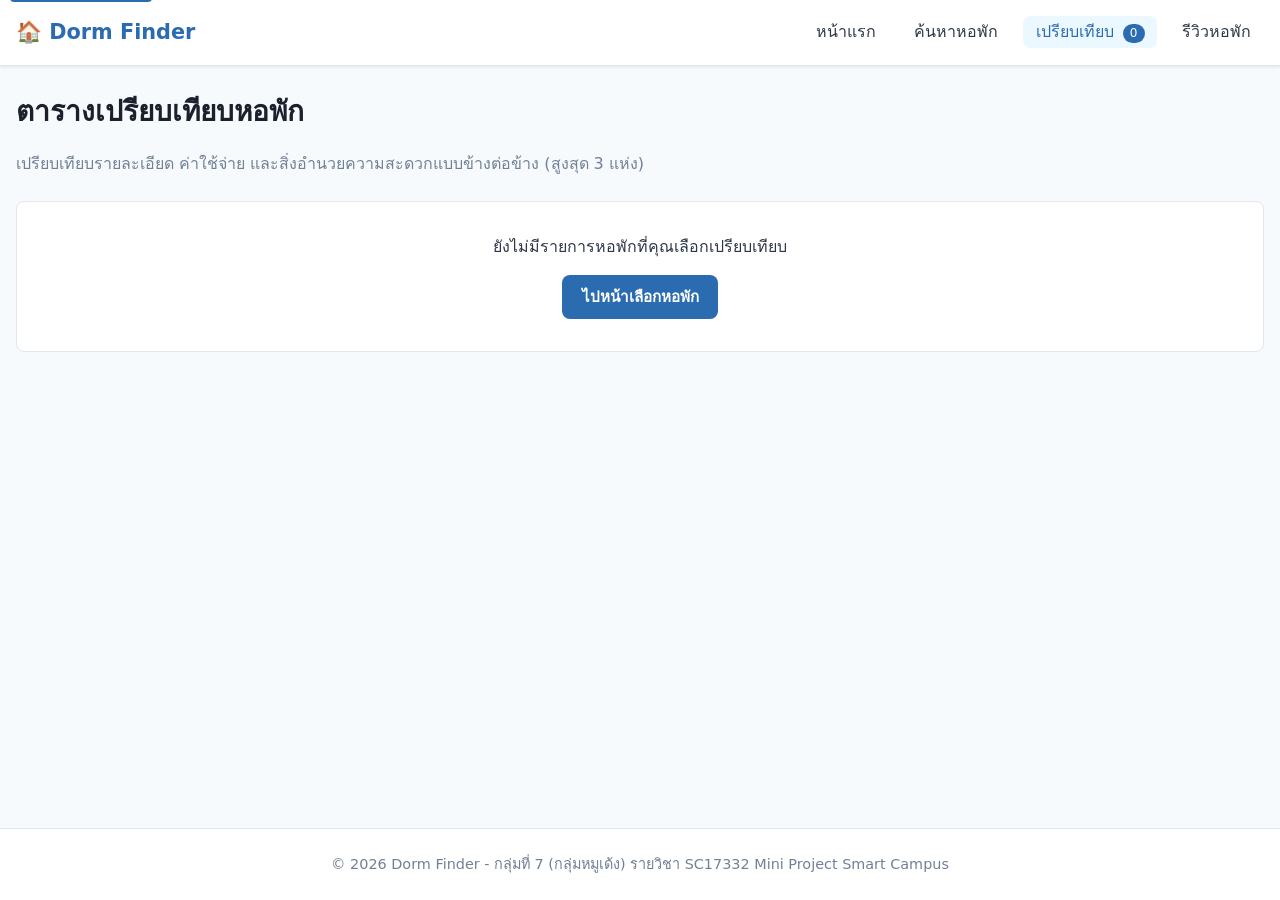
==== compare.html @ a45b29eb "Add files via upload" ====
<!DOCTYPE html>
<html lang="th">
<head>
  <meta charset="UTF-8">
  <meta name="viewport" content="width=device-width, initial-scale=1.0">
  <meta name="description" content="ตารางเปรียบเทียบหอพักสูงสุด 3 แห่ง พร้อมไฮไลต์ค่าที่ดีที่สุด">
  <title>เปรียบเทียบหอพัก - Dorm Finder</title>
  <link rel="stylesheet" href="css/style.css">
</head>
<body data-page="compare">
  <a href="#main-content" class="skip-link">ข้ามไปเนื้อหาหลัก</a>

  <header>
    <div class="nav-container">
      <a href="index.html" class="brand-title">
        <span>🏠 Dorm Finder</span>
      </a>
      <nav aria-label="เมนูหลัก">
        <ul class="nav-links">
          <li><a href="index.html">หน้าแรก</a></li>
          <li><a href="dorms.html">ค้นหาหอพัก</a></li>
          <li><a href="compare.html" class="active" aria-current="page">เปรียบเทียบ <span id="compare-badge" class="badge">0</span></a></li>
          <li><a href="review.html">รีวิวหอพัก</a></li>
        </ul>
      </nav>
    </div>
  </header>

  <main id="main-content">
    <h1>ตารางเปรียบเทียบหอพัก</h1>
    <p style="color:var(--text-muted); margin-bottom:1.5rem;">เปรียบเทียบรายละเอียด ค่าใช้จ่าย และสิ่งอำนวยความสะดวกแบบข้างต่อข้าง (สูงสุด 3 แห่ง)</p>

    <div id="compare-table-container">
      <!-- Table Rendered via JS -->
    </div>
  </main>

  <footer>
    <p>&copy; 2026 Dorm Finder - กลุ่มที่ 7 (กลุ่มหมูเด้ง) รายวิชา SC17332 Mini Project Smart Campus</p>
  </footer>

  <script src="js/main.js"></script>
</body>
</html>
---- css/style.css ----
/* CSS Custom Properties & Design Tokens */
:root {
  --primary: #2b6cb0;
  --primary-hover: #2c5282;
  --accent: #d69e2e;
  --bg-color: #f7fafc;
  --card-bg: #ffffff;
  --text-main: #2d3748;
  --text-muted: #718096;
  --border-color: #e2e8f0;
  --badge-bg: #e2e8f0;
  --badge-text: #2d3748;
  --best-bg: #f0fff4;
  --best-border: #38a169;
  --best-text: #22543d;
  --focus-ring: #3182ce;
  --danger: #e53e3e;
  --shadow-sm: 0 1px 3px rgba(0,0,0,0.1);
  --shadow-md: 0 4px 6px -1px rgba(0,0,0,0.1);
  --radius: 8px;
  --transition: all 0.2s ease-in-out;
}

/* Reset & Base Styles */
* {
  box-sizing: border-box;
  margin: 0;
  padding: 0;
}

body {
  font-family: system-ui, -apple-system, BlinkMacSystemFont, "Segoe UI", Roboto, "Helvetica Neue", Arial, sans-serif;
  background-color: var(--bg-color);
  color: var(--text-main);
  line-height: 1.6;
  display: flex;
  flex-direction: column;
  min-height: 100vh;
}

/* Accessibility Focus States */
a:focus-visible, button:focus-visible, input:focus-visible, select:focus-visible, textarea:focus-visible {
  outline: 3px solid var(--focus-ring);
  outline-offset: 2px;
}

/* Skip Navigation Link */
.skip-link {
  position: absolute;
  top: -40px;
  left: 10px;
  background: var(--primary);
  color: white;
  padding: 8px;
  z-index: 1000;
  text-decoration: none;
  border-radius: 4px;
}
.skip-link:focus {
  top: 10px;
}

/* Header & Navigation */
header {
  background-color: #ffffff;
  border-bottom: 1px solid var(--border-color);
  position: sticky;
  top: 0;
  z-index: 100;
  box-shadow: var(--shadow-sm);
}

.nav-container {
  display: flex;
  flex-direction: column;
  padding: 1rem;
  max-width: 1280px;
  margin: 0 auto;
}

.brand-title {
  font-size: 1.3rem;
  font-weight: bold;
  color: var(--primary);
  text-decoration: none;
  display: flex;
  align-items: center;
  gap: 0.5rem;
}

nav {
  margin-top: 0.8rem;
}

.nav-links {
  display: flex;
  list-style: none;
  gap: 0.75rem;
  flex-wrap: wrap;
}

.nav-links a {
  text-decoration: none;
  color: var(--text-main);
  font-weight: 500;
  padding: 0.4rem 0.8rem;
  border-radius: var(--radius);
  transition: var(--transition);

}

.nav-links a:hover, .nav-links a.active {
  background-color: #ebf8ff;
  color: var(--primary);
}

.badge {
  background-color: var(--primary);
  color: white;
  font-size: 0.75rem;
  padding: 0.15rem 0.45rem;
  border-radius: 999px;
  margin-left: 0.25rem;
}

/* Main Container */
main {
  flex: 1;
  max-width: 1280px;
  width: 100%;
  margin: 0 auto;
  padding: 1.5rem 1rem;
}

/* Typography & Section Headings */
h1 {
  font-size: 1.75rem;
  margin-bottom: 1rem;
  color: #1a202c;
}

h2 {
  font-size: 1.35rem;
  margin-bottom: 0.75rem;
  color: #2d3748;
}

h3 {
  font-size: 1.1rem;
  margin-bottom: 0.5rem;
}

.hero {
  background: linear-gradient(135deg, #2b6cb0 0%, #2c5282 100%);
  color: white;
  padding: 2.5rem 1.5rem;
  border-radius: var(--radius);
  text-align: center;
  margin-bottom: 2rem;
}

.hero h1 {
  color: white;
  margin-bottom: 0.5rem;
}

.hero p {
  font-size: 1.1rem;
  opacity: 0.95;
  margin-bottom: 1.5rem;
}

.btn {
  display: inline-block;
  padding: 0.6rem 1.2rem;
  border-radius: var(--radius);
  font-weight: 600;
  text-decoration: none;
  cursor: pointer;
  border: none;
  transition: var(--transition);
  font-size: 0.95rem;
  text-align: center;
}

.btn-primary {
  background-color: var(--primary);
  color: white;
}

.btn-primary:hover {
  background-color: var(--primary-hover);
}

.btn-secondary {
  background-color: #edf2f7;
  color: var(--text-main);
  border: 1px solid var(--border-color);
}

.btn-secondary:hover {
  background-color: #e2e8f0;
}

.btn-outline {
  background: transparent;
  border: 1.5px solid var(--primary);
  color: var(--primary);
}

.btn-outline:hover {
  background: #ebf8ff;
}

.btn-sm {
  padding: 0.35rem 0.75rem;
  font-size: 0.85rem;
}

/* Layout Grids */
.filter-layout {
  display: grid;
  grid-template-columns: 1fr;
  gap: 1.5rem;
}

.card-grid {
  display: grid;
  grid-template-columns: 1fr;
  gap: 1.25rem;
}

/* Card Component */
.dorm-card {
  background-color: var(--card-bg);
  border: 1px solid var(--border-color);
  border-radius: var(--radius);
  overflow: hidden;
  box-shadow: var(--shadow-sm);
  display: flex;
  flex-direction: column;
  transition: var(--transition);
  position: relative;
}

.dorm-card:hover {
  box-shadow: var(--shadow-md);
  transform: translateY(-2px);
}

.dorm-img-wrapper {
  position: relative;
  width: 100%;
  height: 200px;
  background-color: #cbd5e0;
}

.dorm-img {
  width: 100%;
  height: 100%;
  object-fit: cover;
}

.badge-value-tag {
  position: absolute;
  top: 10px;
  left: 10px;
  background-color: #2f855a;
  color: white;
  padding: 0.25rem 0.6rem;
  font-size: 0.75rem;
  font-weight: bold;
  border-radius: 4px;
}

.fav-btn {
  position: absolute;
  top: 10px;
  right: 10px;
  background: rgba(255,255,255,0.9);
  border: none;
  border-radius: 50%;
  width: 36px;
  height: 36px;
  cursor: pointer;
  display: flex;
  align-items: center;
  justify-content: center;
  font-size: 1.2rem;
  transition: var(--transition);
}

.dorm-info {
  padding: 1.25rem;
  display: flex;
  flex-direction: column;
  flex: 1;
}

.dorm-title {
  font-size: 1.2rem;
  font-weight: 700;
  margin-bottom: 0.3rem;
}

.dorm-meta {
  color: var(--text-muted);
  font-size: 0.9rem;
  margin-bottom: 0.75rem;
  display: flex;
  gap: 1rem;
}

.dorm-price {
  font-size: 1.25rem;
  font-weight: bold;
  color: var(--primary);
  margin-bottom: 0.75rem;
}

.facilities-list {
  display: flex;
  flex-wrap: wrap;
  gap: 0.4rem;
  margin-bottom: 1rem;
}

.facility-tag {
  background-color: #edf2f7;
  color: #4a5568;
  font-size: 0.75rem;
  padding: 0.2rem 0.5rem;
  border-radius: 4px;
}

.dorm-actions {
  margin-top: auto;
  display: flex;
  gap: 0.5rem;
  flex-wrap: wrap;
}

/* Form Styles */
.form-panel {
  background: var(--card-bg);
  padding: 1.25rem;
  border-radius: var(--radius);
  border: 1px solid var(--border-color);
  margin-bottom: 1.5rem;
}

.form-group {
  margin-bottom: 1rem;
}

.form-group label {
  display: block;
  font-weight: 600;
  margin-bottom: 0.35rem;
  font-size: 0.95rem;
}

.form-control {
  width: 100%;
  padding: 0.6rem 0.8rem;
  border: 1px solid var(--border-color);
  border-radius: var(--radius);
  font-size: 0.95rem;
}

.checkbox-group {
  display: grid;
  grid-template-columns: repeat(auto-fill, minmax(130px, 1fr));
  gap: 0.5rem;
  margin-top: 0.5rem;
}

.checkbox-label {
  display: flex;
  align-items: center;
  gap: 0.4rem;
  font-weight: normal;
  font-size: 0.9rem;
  cursor: pointer;
}

/* Table / Comparison Page Styles */
.table-responsive {
  overflow-x: auto;
  background: var(--card-bg);
  border-radius: var(--radius);
  border: 1px solid var(--border-color);
}

table.compare-table {
  width: 100%;
  border-collapse: collapse;
  text-align: left;
}

table.compare-table caption {
  padding: 1rem;
  font-weight: bold;
  font-size: 1.1rem;
  text-align: left;
  background: #edf2f7;
  border-bottom: 1px solid var(--border-color);
}

table.compare-table th, table.compare-table td {
  padding: 0.9rem 1rem;
  border: 1px solid var(--border-color);
  font-size: 0.95rem;
}

table.compare-table th[scope="col"] {
  background-color: #f8fafc;
  min-width: 180px;
}

table.compare-table th[scope="row"] {
  background-color: #f7fafc;
  font-weight: 600;
  width: 180px;
}

/* Best Value Highlight in Table (Color + Text) */
.best-cell {
  background-color: var(--best-bg) !important;
  border: 2px solid var(--best-border) !important;
}

.best-badge {
  display: inline-block;
  background-color: var(--best-border);
  color: white;
  font-size: 0.75rem;
  padding: 0.15rem 0.4rem;
  border-radius: 4px;
  font-weight: bold;
  margin-top: 0.25rem;
}

/* Toast Notifications */
.toast-container {
  position: fixed;
  bottom: 20px;
  right: 20px;
  z-index: 1000;
  display: flex;
  flex-direction: column;
  gap: 10px;
}

.toast {
  background-color: #2d3748;
  color: white;
  padding: 0.8rem 1.2rem;
  border-radius: var(--radius);
  box-shadow: var(--shadow-md);
  font-size: 0.9rem;
  animation: fadeIn 0.3s ease-out;
}

@keyframes fadeIn {
  from { opacity: 0; transform: translateY(10px); }
  to { opacity: 1; transform: translateY(0); }
}

/* Footer */
footer {
  background-color: #ffffff;
  border-top: 1px solid var(--border-color);
  padding: 1.5rem 1rem;
  text-align: center;
  margin-top: auto;
  font-size: 0.9rem;
  color: var(--text-muted);
}

/* Responsive Breakpoints (T5: 360px, 768px, 1280px) */
@media (min-width: 768px) {
  .nav-container {
    flex-direction: row;
    justify-content: space-between;
    align-items: center;
  }
  
  nav {
    margin-top: 0;
  }

  .filter-layout {
    grid-template-columns: 280px 1fr;
  }

  .card-grid {
    grid-template-columns: repeat(2, 1fr);
  }
  
  .dorm-detail-grid {
    display: grid;
    grid-template-columns: 1fr 1fr;
    gap: 2rem;
  }
}

@media (min-width: 1280px) {
  .card-grid {
    grid-template-columns: repeat(3, 1fr);
  }
}
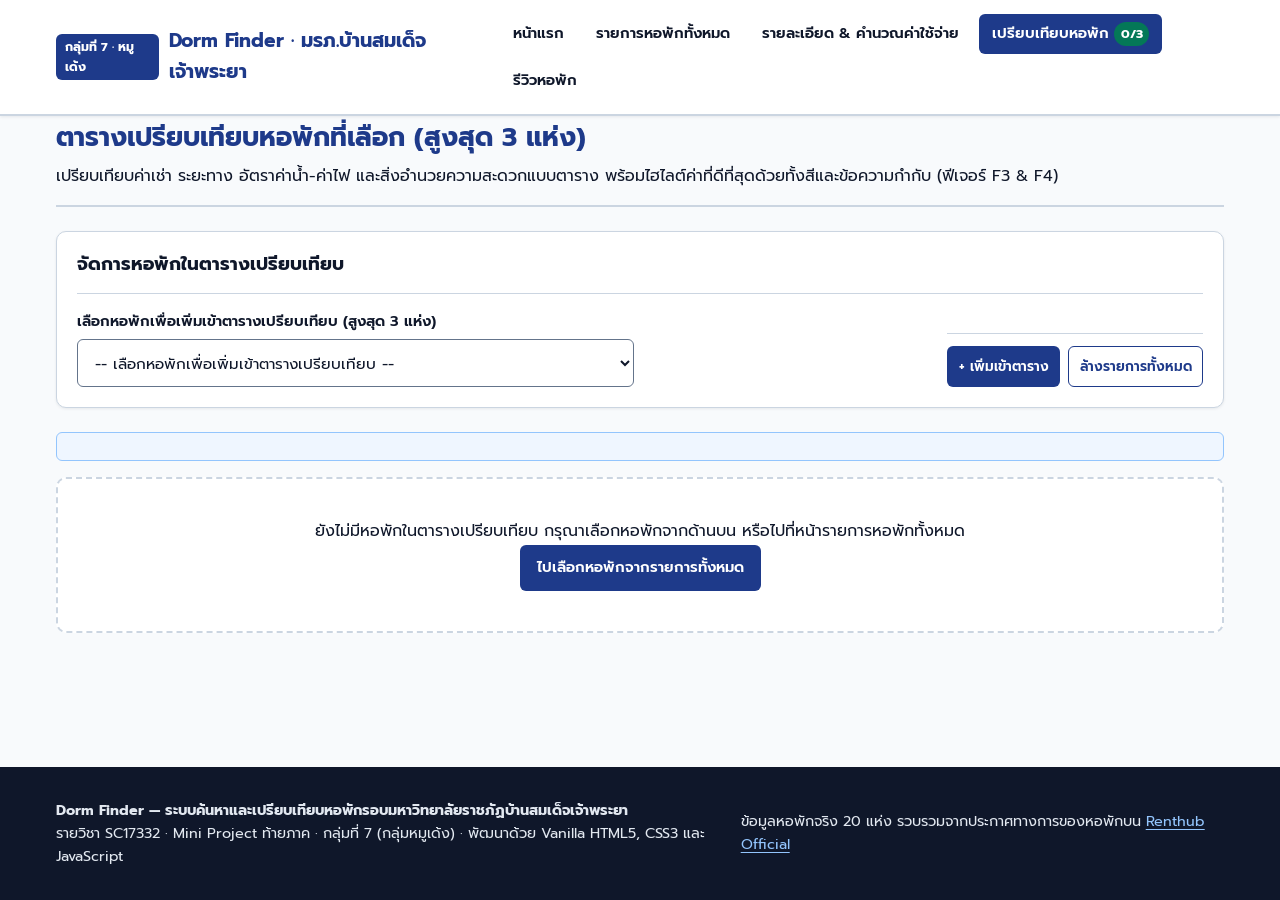
==== commit 0b183cac: "Add files via upload" ====
--- a/compare.html
+++ b/compare.html
@@ -3,42 +3,73 @@
 <head>
   <meta charset="UTF-8">
   <meta name="viewport" content="width=device-width, initial-scale=1.0">
-  <meta name="description" content="ตารางเปรียบเทียบหอพักสูงสุด 3 แห่ง พร้อมไฮไลต์ค่าที่ดีที่สุด">
-  <title>เปรียบเทียบหอพัก - Dorm Finder</title>
+  <meta name="description" content="ตารางเปรียบเทียบหอพักสูงสุด 3 แห่ง พร้อมไฮไลต์ค่าที่ดีที่สุดของแต่ละแถวตามหลัก Accessibility">
+  <title>Dorm Finder — ตารางเปรียบเทียบหอพัก (สูงสุด 3 แห่ง)</title>
+  <link rel="preconnect" href="https://fonts.googleapis.com">
+  <link rel="preconnect" href="https://fonts.gstatic.com" crossorigin>
+  <link href="https://fonts.googleapis.com/css2?family=Prompt:wght@400;500;600;700&family=Sarabun:wght@400;600;700&display=swap" rel="stylesheet">
   <link rel="stylesheet" href="css/style.css">
 </head>
-<body data-page="compare">
-  <a href="#main-content" class="skip-link">ข้ามไปเนื้อหาหลัก</a>
-
-  <header>
-    <div class="nav-container">
-      <a href="index.html" class="brand-title">
-        <span>🏠 Dorm Finder</span>
+<body>
+  <a href="#main-content" class="skip-link">ข้ามไปยังเนื้อหาหลัก</a>
+  <header class="site-header">
+    <div class="container header-inner">
+      <a href="index.html" class="brand-link">
+        <span class="brand-badge">กลุ่มที่ 7 · หมูเด้ง</span>
+        <span>Dorm Finder · มรภ.บ้านสมเด็จเจ้าพระยา</span>
       </a>
-      <nav aria-label="เมนูหลัก">
-        <ul class="nav-links">
-          <li><a href="index.html">หน้าแรก</a></li>
-          <li><a href="dorms.html">ค้นหาหอพัก</a></li>
-          <li><a href="compare.html" class="active" aria-current="page">เปรียบเทียบ <span id="compare-badge" class="badge">0</span></a></li>
-          <li><a href="review.html">รีวิวหอพัก</a></li>
+      <nav class="main-nav" aria-label="เมนูหลักของเว็บไซต์">
+        <ul>
+          <li><a href="index.html" class="nav-link">หน้าแรก</a></li>
+          <li><a href="dorms.html" class="nav-link">รายการหอพักทั้งหมด</a></li>
+          <li><a href="dorm.html" class="nav-link">รายละเอียด & คำนวณค่าใช้จ่าย</a></li>
+          <li><a href="compare.html" class="nav-link" aria-current="page">เปรียบเทียบหอพัก <span class="nav-compare-badge js-compare-count" aria-label="จำนวนหอที่เลือกเปรียบเทียบ">0/3</span></a></li>
+          <li><a href="review.html" class="nav-link">รีวิวหอพัก</a></li>
         </ul>
       </nav>
     </div>
   </header>
 
-  <main id="main-content">
-    <h1>ตารางเปรียบเทียบหอพัก</h1>
-    <p style="color:var(--text-muted); margin-bottom:1.5rem;">เปรียบเทียบรายละเอียด ค่าใช้จ่าย และสิ่งอำนวยความสะดวกแบบข้างต่อข้าง (สูงสุด 3 แห่ง)</p>
+  <main id="main-content" class="container">
+    <div class="page-header">
+      <h1>ตารางเปรียบเทียบหอพักที่เลือก (สูงสุด 3 แห่ง)</h1>
+      <p>เปรียบเทียบค่าเช่า ระยะทาง อัตราค่าน้ำ-ค่าไฟ และสิ่งอำนวยความสะดวกแบบตาราง พร้อมไฮไลต์ค่าที่ดีที่สุดด้วยทั้งสีและข้อความกำกับ (ฟีเจอร์ F3 & F4)</p>
+    </div>
 
-    <div id="compare-table-container">
-      <!-- Table Rendered via JS -->
-    </div>
+    <section class="filter-panel" aria-labelledby="quick-add-heading">
+      <h2 id="quick-add-heading" class="dorm-card-title">จัดการหอพักในตารางเปรียบเทียบ</h2>
+      <div class="filter-actions">
+        <div class="form-group">
+          <label for="quick-add-dorm-select" class="form-label">เลือกหอพักเพื่อเพิ่มเข้าตารางเปรียบเทียบ (สูงสุด 3 แห่ง)</label>
+          <select id="quick-add-dorm-select" class="form-control"></select>
+        </div>
+        <div class="dorm-card-actions">
+          <button type="button" id="quick-add-dorm-btn" class="btn btn-primary">+ เพิ่มเข้าตาราง</button>
+          <button type="button" id="clear-compare-btn" class="btn btn-outline">ล้างรายการทั้งหมด</button>
+        </div>
+      </div>
+    </section>
+
+    <div id="compare-status-banner" class="status-banner info" role="status" aria-live="polite" hidden></div>
+
+    <section id="compare-table-wrapper" aria-label="พื้นที่แสดงตารางเปรียบเทียบหอพัก" aria-live="polite">
+      <p>กำลังสร้างตารางเปรียบเทียบ...</p>
+    </section>
   </main>
 
-  <footer>
-    <p>&copy; 2026 Dorm Finder - กลุ่มที่ 7 (กลุ่มหมูเด้ง) รายวิชา SC17332 Mini Project Smart Campus</p>
+  <footer class="site-footer">
+    <div class="container footer-inner">
+      <div>
+        <p><strong>Dorm Finder — ระบบค้นหาและเปรียบเทียบหอพักรอบมหาวิทยาลัยราชภัฏบ้านสมเด็จเจ้าพระยา</strong></p>
+        <p>รายวิชา SC17332 · Mini Project ท้ายภาค · กลุ่มที่ 7 (กลุ่มหมูเด้ง) · พัฒนาด้วย Vanilla HTML5, CSS3 และ JavaScript</p>
+      </div>
+      <div>
+        <p>ข้อมูลหอพักจริง 20 แห่ง รวบรวมจากประกาศทางการของหอพักบน <a href="https://www.renthub.in.th" target="_blank" rel="noopener noreferrer">Renthub Official</a></p>
+      </div>
+    </div>
   </footer>
-
-  <script src="js/main.js"></script>
+  <script src="js/storage.js"></script>
+  <script src="js/data-service.js"></script>
+  <script src="js/compare.js"></script>
 </body>
 </html>
--- a/css/style.css
+++ b/css/style.css
@@ -1,512 +1,921 @@
-/* CSS Custom Properties & Design Tokens */
+/* ==========================================================================
+   SC17332 Mini Project · กลุ่มที่ 7 (กลุ่มหมูเด้ง) — Dorm Finder
+   ไฟล์: css/style.css (Vanilla CSS ล้วน · Mobile-First · WCAG AA Accessible)
+   ========================================================================== */
+
 :root {
-  --primary: #2b6cb0;
-  --primary-hover: #2c5282;
-  --accent: #d69e2e;
-  --bg-color: #f7fafc;
-  --card-bg: #ffffff;
-  --text-main: #2d3748;
-  --text-muted: #718096;
-  --border-color: #e2e8f0;
-  --badge-bg: #e2e8f0;
-  --badge-text: #2d3748;
-  --best-bg: #f0fff4;
-  --best-border: #38a169;
-  --best-text: #22543d;
-  --focus-ring: #3182ce;
-  --danger: #e53e3e;
-  --shadow-sm: 0 1px 3px rgba(0,0,0,0.1);
-  --shadow-md: 0 4px 6px -1px rgba(0,0,0,0.1);
-  --radius: 8px;
-  --transition: all 0.2s ease-in-out;
-}
-
-/* Reset & Base Styles */
-* {
+  /* สีหลัก (CSS Custom Properties ตามข้อกำหนด T4) */
+  --color-primary: #1e3a8a;
+  --color-primary-hover: #172554;
+  --color-primary-light: #eff6ff;
+  --color-secondary: #047857;
+  --color-secondary-hover: #065f46;
+  --color-secondary-light: #ecfdf5;
+  --color-accent: #b45309;
+  --color-accent-light: #fffbeb;
+  --color-danger: #b91c1c;
+  --color-danger-light: #fef2f2;
+
+  /* สีพื้นหลังและตัวอักษร (Contrast >= 7:1 ผ่านเกณฑ์ T3 Lighthouse >= 90) */
+  --color-bg: #f8fafc;
+  --color-surface: #ffffff;
+  --color-surface-alt: #f1f5f9;
+  --color-text: #0f172a;
+  --color-text-muted: #334155;
+  --color-border: #cbd5e1;
+  --color-focus: #2563eb;
+
+  /* ฟอนต์ ขนาด และระยะห่าง */
+  --font-sans: 'Prompt', 'Sarabun', system-ui, -apple-system, BlinkMacSystemFont, sans-serif;
+  --radius-sm: 6px;
+  --radius-md: 10px;
+  --radius-lg: 14px;
+  --shadow-sm: 0 1px 3px rgba(15, 23, 42, 0.08);
+  --shadow-md: 0 4px 12px rgba(15, 23, 42, 0.12);
+  --transition-base: 0.2s ease-in-out;
+  --container-max: 1200px;
+}
+
+/* Reset & Base (ป้องกัน Horizontal Scroll ที่ 360px ตามข้อ T5) */
+*,
+*::before,
+*::after {
   box-sizing: border-box;
   margin: 0;
   padding: 0;
 }
 
+html {
+  font-size: 16px;
+  scroll-behavior: smooth;
+}
+
 body {
-  font-family: system-ui, -apple-system, BlinkMacSystemFont, "Segoe UI", Roboto, "Helvetica Neue", Arial, sans-serif;
-  background-color: var(--bg-color);
-  color: var(--text-main);
+  font-family: var(--font-sans);
+  background-color: var(--color-bg);
+  color: var(--color-text);
   line-height: 1.6;
+  min-height: 100vh;
   display: flex;
   flex-direction: column;
-  min-height: 100vh;
-}
-
-/* Accessibility Focus States */
-a:focus-visible, button:focus-visible, input:focus-visible, select:focus-visible, textarea:focus-visible {
-  outline: 3px solid var(--focus-ring);
+  overflow-x: hidden;
+}
+
+img {
+  max-width: 100%;
+  height: auto;
+  display: block;
+}
+
+a {
+  color: var(--color-primary);
+  text-decoration: underline;
+  text-underline-offset: 3px;
+  transition: color var(--transition-base), background-color var(--transition-base);
+}
+
+a:hover {
+  color: var(--color-primary-hover);
+}
+
+/* Focus-visible ชัดเจนสำหรับผู้ใช้คีย์บอร์ด (ข้อกำหนด T3 & T4) */
+a:focus-visible,
+button:focus-visible,
+input:focus-visible,
+select:focus-visible,
+textarea:focus-visible,
+summary:focus-visible {
+  outline: 3px solid var(--color-focus);
   outline-offset: 2px;
 }
 
-/* Skip Navigation Link */
+/* Skip Link สำหรับ Accessibility (T3) */
 .skip-link {
   position: absolute;
-  top: -40px;
-  left: 10px;
-  background: var(--primary);
-  color: white;
-  padding: 8px;
-  z-index: 1000;
+  top: -100px;
+  left: 1rem;
+  background-color: var(--color-primary);
+  color: #ffffff;
+  padding: 0.75rem 1.25rem;
+  border-radius: var(--radius-sm);
+  font-weight: 700;
+  z-index: 9999;
   text-decoration: none;
-  border-radius: 4px;
-}
+}
+
 .skip-link:focus {
-  top: 10px;
-}
-
-/* Header & Navigation */
-header {
-  background-color: #ffffff;
-  border-bottom: 1px solid var(--border-color);
+  top: 1rem;
+  color: #ffffff;
+}
+
+/* โครงสร้าง Container */
+.container {
+  width: 100%;
+  max-width: var(--container-max);
+  margin: 0 auto;
+  padding: 0 1rem;
+}
+
+/* Header & Navigation (ใช้ Flexbox ตามข้อ T4) */
+.site-header {
+  background-color: var(--color-surface);
+  border-bottom: 2px solid var(--color-border);
   position: sticky;
   top: 0;
   z-index: 100;
   box-shadow: var(--shadow-sm);
 }
 
-.nav-container {
+.header-inner {
   display: flex;
   flex-direction: column;
-  padding: 1rem;
-  max-width: 1280px;
-  margin: 0 auto;
-}
-
-.brand-title {
-  font-size: 1.3rem;
-  font-weight: bold;
-  color: var(--primary);
+  gap: 0.75rem;
+  padding: 0.85rem 1rem;
+}
+
+.brand-link {
+  display: inline-flex;
+  align-items: center;
+  gap: 0.6rem;
   text-decoration: none;
-  display: flex;
+  color: var(--color-primary);
+  font-weight: 700;
+  font-size: 1.2rem;
+}
+
+.brand-badge {
+  background-color: var(--color-primary);
+  color: #ffffff;
+  font-size: 0.78rem;
+  padding: 0.2rem 0.55rem;
+  border-radius: var(--radius-sm);
+}
+
+.main-nav ul {
+  list-style: none;
+  display: flex;
+  flex-wrap: wrap;
+  gap: 0.4rem;
   align-items: center;
-  gap: 0.5rem;
-}
-
-nav {
-  margin-top: 0.8rem;
-}
-
-.nav-links {
-  display: flex;
-  list-style: none;
-  gap: 0.75rem;
-  flex-wrap: wrap;
-}
-
-.nav-links a {
+}
+
+.nav-link {
+  display: inline-flex;
+  align-items: center;
+  gap: 0.35rem;
+  padding: 0.45rem 0.75rem;
+  border-radius: var(--radius-sm);
   text-decoration: none;
-  color: var(--text-main);
-  font-weight: 500;
-  padding: 0.4rem 0.8rem;
-  border-radius: var(--radius);
-  transition: var(--transition);
-
-}
-
-.nav-links a:hover, .nav-links a.active {
-  background-color: #ebf8ff;
-  color: var(--primary);
-}
-
-.badge {
-  background-color: var(--primary);
-  color: white;
-  font-size: 0.75rem;
-  padding: 0.15rem 0.45rem;
+  color: var(--color-text);
+  font-weight: 600;
+  font-size: 0.92rem;
+  border: 1px solid transparent;
+  background: transparent;
+  cursor: pointer;
+  font-family: inherit;
+  transition: background-color var(--transition-base), color var(--transition-base), border-color var(--transition-base);
+}
+
+.nav-link:hover {
+  background-color: var(--color-surface-alt);
+  color: var(--color-primary);
+}
+
+.nav-link[aria-current="page"],
+.nav-link.active {
+  background-color: var(--color-primary);
+  color: #ffffff;
+}
+
+.nav-compare-badge {
+  display: inline-flex;
+  align-items: center;
+  justify-content: center;
+  background-color: var(--color-secondary);
+  color: #ffffff;
+  font-size: 0.78rem;
+  font-weight: 700;
+  min-width: 1.5rem;
+  height: 1.5rem;
+  padding: 0 0.4rem;
   border-radius: 999px;
-  margin-left: 0.25rem;
-}
-
-/* Main Container */
+}
+
+/* Main Layout */
 main {
   flex: 1;
-  max-width: 1280px;
+  padding: 1.5rem 0 3rem;
+}
+
+/* Hero Section (หน้าแรก) */
+.hero-section {
+  background: linear-gradient(135deg, #1e3a8a 0%, #0f172a 100%);
+  color: #ffffff;
+  border-radius: var(--radius-lg);
+  padding: 1.75rem 1.25rem;
+  margin-bottom: 2rem;
+  box-shadow: var(--shadow-md);
+}
+
+.hero-section h1 {
+  font-size: 1.6rem;
+  line-height: 1.3;
+  margin-bottom: 0.65rem;
+}
+
+.hero-subtitle {
+  color: #e2e8f0;
+  font-size: 1rem;
+  margin-bottom: 1.25rem;
+}
+
+.hero-search-form {
+  background-color: var(--color-surface);
+  color: var(--color-text);
+  padding: 1rem;
+  border-radius: var(--radius-md);
+  display: grid;
+  grid-template-columns: 1fr;
+  gap: 0.85rem;
+}
+
+/* Headings & Section Titles */
+.page-header {
+  margin-bottom: 1.5rem;
+  padding-bottom: 1rem;
+  border-bottom: 2px solid var(--color-border);
+}
+
+.page-header h1 {
+  font-size: 1.65rem;
+  color: var(--color-primary);
+  margin-bottom: 0.35rem;
+}
+
+.section-header {
+  display: flex;
+  flex-wrap: wrap;
+  justify-content: space-between;
+  align-items: center;
+  gap: 0.75rem;
+  margin-bottom: 1.25rem;
+}
+
+.section-header h2 {
+  font-size: 1.35rem;
+  color: var(--color-text);
+}
+
+/* Stats Grid (ใช้ CSS Grid ตามข้อ T4) */
+.stats-grid {
+  display: grid;
+  grid-template-columns: 1fr;
+  gap: 1rem;
+  margin-bottom: 2rem;
+}
+
+.stat-card {
+  background-color: var(--color-surface);
+  border: 1px solid var(--color-border);
+  border-left: 5px solid var(--color-primary);
+  border-radius: var(--radius-md);
+  padding: 1rem 1.25rem;
+  box-shadow: var(--shadow-sm);
+}
+
+.stat-label {
+  font-size: 0.9rem;
+  color: var(--color-text-muted);
+  font-weight: 600;
+}
+
+.stat-value {
+  font-size: 1.5rem;
+  font-weight: 700;
+  color: var(--color-primary);
+  margin-top: 0.2rem;
+}
+
+/* Forms & Inputs (ข้อกำหนด T2) */
+.form-group {
+  display: flex;
+  flex-direction: column;
+  gap: 0.35rem;
+}
+
+.form-label,
+legend {
+  font-weight: 600;
+  font-size: 0.92rem;
+  color: var(--color-text);
+}
+
+.form-control {
   width: 100%;
-  margin: 0 auto;
-  padding: 1.5rem 1rem;
-}
-
-/* Typography & Section Headings */
-h1 {
-  font-size: 1.75rem;
-  margin-bottom: 1rem;
-  color: #1a202c;
-}
-
-h2 {
-  font-size: 1.35rem;
-  margin-bottom: 0.75rem;
-  color: #2d3748;
-}
-
-h3 {
-  font-size: 1.1rem;
-  margin-bottom: 0.5rem;
-}
-
-.hero {
-  background: linear-gradient(135deg, #2b6cb0 0%, #2c5282 100%);
-  color: white;
-  padding: 2.5rem 1.5rem;
-  border-radius: var(--radius);
-  text-align: center;
-  margin-bottom: 2rem;
-}
-
-.hero h1 {
-  color: white;
-  margin-bottom: 0.5rem;
-}
-
-.hero p {
-  font-size: 1.1rem;
-  opacity: 0.95;
-  margin-bottom: 1.5rem;
-}
-
+  padding: 0.65rem 0.8rem;
+  border: 1px solid #64748b;
+  border-radius: var(--radius-sm);
+  font-family: inherit;
+  font-size: 0.95rem;
+  color: var(--color-text);
+  background-color: var(--color-surface);
+  transition: border-color var(--transition-base), box-shadow var(--transition-base);
+}
+
+.form-control:hover {
+  border-color: var(--color-primary);
+}
+
+.form-control.input-error {
+  border-color: var(--color-danger);
+  background-color: var(--color-danger-light);
+}
+
+.field-hint {
+  font-size: 0.82rem;
+  color: var(--color-text-muted);
+}
+
+.error-message {
+  font-size: 0.85rem;
+  color: var(--color-danger);
+  font-weight: 600;
+  min-height: 1.25rem;
+}
+
+fieldset {
+  border: 1px solid var(--color-border);
+  border-radius: var(--radius-sm);
+  padding: 0.85rem;
+  background-color: var(--color-surface);
+}
+
+legend {
+  padding: 0 0.4rem;
+}
+
+.checkbox-grid,
+.radio-group {
+  display: flex;
+  flex-wrap: wrap;
+  gap: 0.65rem 1rem;
+  margin-top: 0.4rem;
+}
+
+.check-label {
+  display: inline-flex;
+  align-items: center;
+  gap: 0.4rem;
+  font-size: 0.92rem;
+  cursor: pointer;
+}
+
+.check-label input[type="checkbox"],
+.check-label input[type="radio"] {
+  width: 1.15rem;
+  height: 1.15rem;
+  accent-color: var(--color-primary);
+  cursor: pointer;
+}
+
+/* Buttons (มี :hover, :focus-visible, transition ตามข้อ T4) */
 .btn {
-  display: inline-block;
-  padding: 0.6rem 1.2rem;
-  border-radius: var(--radius);
+  display: inline-flex;
+  align-items: center;
+  justify-content: center;
+  gap: 0.4rem;
+  padding: 0.65rem 1rem;
+  border-radius: var(--radius-sm);
+  font-family: inherit;
+  font-size: 0.92rem;
   font-weight: 600;
   text-decoration: none;
   cursor: pointer;
-  border: none;
-  transition: var(--transition);
-  font-size: 0.95rem;
-  text-align: center;
+  border: 1px solid transparent;
+  transition: background-color var(--transition-base), color var(--transition-base), border-color var(--transition-base), transform var(--transition-base);
 }
 
 .btn-primary {
-  background-color: var(--primary);
-  color: white;
+  background-color: var(--color-primary);
+  color: #ffffff;
 }
 
 .btn-primary:hover {
-  background-color: var(--primary-hover);
+  background-color: var(--color-primary-hover);
+  color: #ffffff;
 }
 
 .btn-secondary {
-  background-color: #edf2f7;
-  color: var(--text-main);
-  border: 1px solid var(--border-color);
+  background-color: var(--color-secondary);
+  color: #ffffff;
 }
 
 .btn-secondary:hover {
+  background-color: var(--color-secondary-hover);
+  color: #ffffff;
+}
+
+.btn-outline {
+  background-color: var(--color-surface);
+  color: var(--color-primary);
+  border-color: var(--color-primary);
+}
+
+.btn-outline:hover {
+  background-color: var(--color-primary-light);
+}
+
+.btn-outline.is-selected {
+  background-color: var(--color-secondary);
+  color: #ffffff;
+  border-color: var(--color-secondary);
+}
+
+.btn-fav {
+  background-color: var(--color-surface);
+  color: var(--color-text);
+  border-color: var(--color-border);
+}
+
+.btn-fav.is-fav {
+  background-color: #fff1f2;
+  color: #be123c;
+  border-color: #fda4af;
+}
+
+.btn-danger {
+  background-color: var(--color-danger);
+  color: #ffffff;
+}
+
+/* Filter Panel (หน้า dorms.html) */
+.filter-panel {
+  background-color: var(--color-surface);
+  border: 1px solid var(--color-border);
+  border-radius: var(--radius-md);
+  padding: 1.25rem;
+  margin-bottom: 1.5rem;
+  box-shadow: var(--shadow-sm);
+}
+
+.filter-grid {
+  display: grid;
+  grid-template-columns: 1fr;
+  gap: 1rem;
+  margin-bottom: 1rem;
+}
+
+.filter-actions {
+  display: flex;
+  flex-wrap: wrap;
+  justify-content: space-between;
+  align-items: center;
+  gap: 0.75rem;
+  margin-top: 1rem;
+  padding-top: 1rem;
+  border-top: 1px solid var(--color-border);
+}
+
+/* Dorm Cards Grid (CSS Grid ตามข้อ T4 & T5) */
+.dorm-grid {
+  display: grid;
+  grid-template-columns: 1fr;
+  gap: 1.25rem;
+}
+
+.dorm-card {
+  background-color: var(--color-surface);
+  border: 1px solid var(--color-border);
+  border-radius: var(--radius-md);
+  overflow: hidden;
+  display: flex;
+  flex-direction: column;
+  box-shadow: var(--shadow-sm);
+  transition: transform var(--transition-base), box-shadow var(--transition-base);
+}
+
+.dorm-card:hover {
+  transform: translateY(-2px);
+  box-shadow: var(--shadow-md);
+}
+
+.dorm-card-img-wrap {
+  position: relative;
+  height: 190px;
   background-color: #e2e8f0;
-}
-
-.btn-outline {
-  background: transparent;
-  border: 1.5px solid var(--primary);
-  color: var(--primary);
-}
-
-.btn-outline:hover {
-  background: #ebf8ff;
-}
-
-.btn-sm {
-  padding: 0.35rem 0.75rem;
+  overflow: hidden;
+}
+
+.dorm-card-img {
+  width: 100%;
+  height: 100%;
+  object-fit: cover;
+}
+
+.card-badges-top {
+  position: absolute;
+  top: 0.65rem;
+  left: 0.65rem;
+  right: 0.65rem;
+  display: flex;
+  justify-content: space-between;
+  flex-wrap: wrap;
+  gap: 0.4rem;
+}
+
+.badge {
+  display: inline-flex;
+  align-items: center;
+  gap: 0.25rem;
+  padding: 0.25rem 0.6rem;
+  border-radius: 999px;
+  font-size: 0.78rem;
+  font-weight: 700;
+}
+
+.badge-room-air {
+  background-color: #1e3a8a;
+  color: #ffffff;
+}
+
+.badge-room-fan {
+  background-color: #334155;
+  color: #ffffff;
+}
+
+.badge-value {
+  background-color: #047857;
+  color: #ffffff;
+}
+
+.badge-rating {
+  background-color: #fef3c7;
+  color: #92400e;
+  border: 1px solid #f59e0b;
+}
+
+.dorm-card-body {
+  padding: 1.15rem;
+  display: flex;
+  flex-direction: column;
+  flex: 1;
+  gap: 0.65rem;
+}
+
+.dorm-card-title {
+  font-size: 1.15rem;
+  line-height: 1.35;
+  color: var(--color-text);
+}
+
+.dorm-card-address {
   font-size: 0.85rem;
-}
-
-/* Layout Grids */
-.filter-layout {
+  color: var(--color-text-muted);
+}
+
+.dorm-meta-list {
+  list-style: none;
+  display: grid;
+  grid-template-columns: 1fr 1fr;
+  gap: 0.45rem;
+  background-color: var(--color-surface-alt);
+  padding: 0.65rem;
+  border-radius: var(--radius-sm);
+  font-size: 0.88rem;
+}
+
+.facility-tags {
+  display: flex;
+  flex-wrap: wrap;
+  gap: 0.35rem;
+  list-style: none;
+}
+
+.facility-tag {
+  background-color: var(--color-primary-light);
+  color: var(--color-primary);
+  font-size: 0.78rem;
+  font-weight: 600;
+  padding: 0.18rem 0.5rem;
+  border-radius: var(--radius-sm);
+}
+
+.dorm-card-actions {
+  margin-top: auto;
+  padding-top: 0.75rem;
+  border-top: 1px solid var(--color-border);
+  display: flex;
+  flex-wrap: wrap;
+  gap: 0.5rem;
+}
+
+.dorm-card-actions .btn {
+  flex: 1 1 auto;
+  font-size: 0.85rem;
+  padding: 0.55rem 0.65rem;
+}
+
+/* หน้ารายละเอียดหอพัก & เครื่องคำนวณค่าใช้จ่าย (dorm.html) */
+.detail-layout {
   display: grid;
   grid-template-columns: 1fr;
   gap: 1.5rem;
 }
 
-.card-grid {
+.detail-card,
+.calculator-card,
+.review-card {
+  background-color: var(--color-surface);
+  border: 1px solid var(--color-border);
+  border-radius: var(--radius-md);
+  padding: 1.35rem;
+  box-shadow: var(--shadow-sm);
+}
+
+.detail-hero-img {
+  width: 100%;
+  max-height: 360px;
+  object-fit: cover;
+  border-radius: var(--radius-md);
+  margin-bottom: 1rem;
+}
+
+.info-dl {
   display: grid;
   grid-template-columns: 1fr;
-  gap: 1.25rem;
-}
-
-/* Card Component */
-.dorm-card {
-  background-color: var(--card-bg);
-  border: 1px solid var(--border-color);
-  border-radius: var(--radius);
-  overflow: hidden;
+  gap: 0.65rem;
+  margin: 1rem 0;
+}
+
+.info-item {
+  background-color: var(--color-surface-alt);
+  padding: 0.75rem;
+  border-radius: var(--radius-sm);
+}
+
+.info-item dt {
+  font-size: 0.82rem;
+  color: var(--color-text-muted);
+  font-weight: 600;
+}
+
+.info-item dd {
+  font-size: 1.05rem;
+  font-weight: 700;
+  color: var(--color-text);
+  margin-top: 0.15rem;
+}
+
+.calc-result-box {
+  background-color: var(--color-secondary-light);
+  border: 2px solid var(--color-secondary);
+  border-radius: var(--radius-md);
+  padding: 1.15rem;
+  margin-top: 1.25rem;
+}
+
+.calc-breakdown {
+  list-style: none;
+  display: flex;
+  flex-direction: column;
+  gap: 0.45rem;
+  margin-bottom: 0.85rem;
+  padding-bottom: 0.85rem;
+  border-bottom: 1px dashed var(--color-secondary);
+}
+
+.calc-breakdown li {
+  display: flex;
+  justify-content: space-between;
+  font-size: 0.95rem;
+}
+
+.calc-total-row {
+  display: flex;
+  justify-content: space-between;
+  align-items: baseline;
+  font-size: 1.15rem;
+  font-weight: 700;
+  color: var(--color-secondary-hover);
+  margin-bottom: 0.4rem;
+}
+
+/* ตารางเปรียบเทียบหอพัก (compare.html - ข้อกำหนด F4) */
+.table-responsive {
+  width: 100%;
+  overflow-x: auto;
+  background-color: var(--color-surface);
+  border: 1px solid var(--color-border);
+  border-radius: var(--radius-md);
   box-shadow: var(--shadow-sm);
-  display: flex;
-  flex-direction: column;
-  transition: var(--transition);
-  position: relative;
-}
-
-.dorm-card:hover {
-  box-shadow: var(--shadow-md);
-  transform: translateY(-2px);
-}
-
-.dorm-img-wrapper {
-  position: relative;
-  width: 100%;
-  height: 200px;
-  background-color: #cbd5e0;
-}
-
-.dorm-img {
-  width: 100%;
-  height: 100%;
-  object-fit: cover;
-}
-
-.badge-value-tag {
-  position: absolute;
-  top: 10px;
-  left: 10px;
-  background-color: #2f855a;
-  color: white;
-  padding: 0.25rem 0.6rem;
-  font-size: 0.75rem;
-  font-weight: bold;
-  border-radius: 4px;
-}
-
-.fav-btn {
-  position: absolute;
-  top: 10px;
-  right: 10px;
-  background: rgba(255,255,255,0.9);
-  border: none;
-  border-radius: 50%;
-  width: 36px;
-  height: 36px;
-  cursor: pointer;
-  display: flex;
-  align-items: center;
-  justify-content: center;
-  font-size: 1.2rem;
-  transition: var(--transition);
-}
-
-.dorm-info {
-  padding: 1.25rem;
-  display: flex;
-  flex-direction: column;
-  flex: 1;
-}
-
-.dorm-title {
-  font-size: 1.2rem;
-  font-weight: 700;
-  margin-bottom: 0.3rem;
-}
-
-.dorm-meta {
-  color: var(--text-muted);
-  font-size: 0.9rem;
-  margin-bottom: 0.75rem;
-  display: flex;
-  gap: 1rem;
-}
-
-.dorm-price {
-  font-size: 1.25rem;
-  font-weight: bold;
-  color: var(--primary);
-  margin-bottom: 0.75rem;
-}
-
-.facilities-list {
-  display: flex;
-  flex-wrap: wrap;
-  gap: 0.4rem;
-  margin-bottom: 1rem;
-}
-
-.facility-tag {
-  background-color: #edf2f7;
-  color: #4a5568;
-  font-size: 0.75rem;
-  padding: 0.2rem 0.5rem;
-  border-radius: 4px;
-}
-
-.dorm-actions {
-  margin-top: auto;
-  display: flex;
-  gap: 0.5rem;
-  flex-wrap: wrap;
-}
-
-/* Form Styles */
-.form-panel {
-  background: var(--card-bg);
-  padding: 1.25rem;
-  border-radius: var(--radius);
-  border: 1px solid var(--border-color);
-  margin-bottom: 1.5rem;
-}
-
-.form-group {
-  margin-bottom: 1rem;
-}
-
-.form-group label {
-  display: block;
-  font-weight: 600;
-  margin-bottom: 0.35rem;
-  font-size: 0.95rem;
-}
-
-.form-control {
-  width: 100%;
-  padding: 0.6rem 0.8rem;
-  border: 1px solid var(--border-color);
-  border-radius: var(--radius);
-  font-size: 0.95rem;
-}
-
-.checkbox-group {
-  display: grid;
-  grid-template-columns: repeat(auto-fill, minmax(130px, 1fr));
-  gap: 0.5rem;
-  margin-top: 0.5rem;
-}
-
-.checkbox-label {
-  display: flex;
-  align-items: center;
-  gap: 0.4rem;
-  font-weight: normal;
-  font-size: 0.9rem;
-  cursor: pointer;
-}
-
-/* Table / Comparison Page Styles */
-.table-responsive {
-  overflow-x: auto;
-  background: var(--card-bg);
-  border-radius: var(--radius);
-  border: 1px solid var(--border-color);
-}
-
-table.compare-table {
+}
+
+.compare-table {
   width: 100%;
   border-collapse: collapse;
+  min-width: 600px;
+}
+
+.compare-table caption {
   text-align: left;
-}
-
-table.compare-table caption {
-  padding: 1rem;
-  font-weight: bold;
-  font-size: 1.1rem;
+  padding: 1rem 1.25rem;
+  font-weight: 700;
+  font-size: 1.05rem;
+  background-color: var(--color-surface-alt);
+  border-bottom: 1px solid var(--color-border);
+}
+
+.compare-table th,
+.compare-table td {
+  padding: 0.85rem 1rem;
+  border: 1px solid var(--color-border);
   text-align: left;
-  background: #edf2f7;
-  border-bottom: 1px solid var(--border-color);
-}
-
-table.compare-table th, table.compare-table td {
-  padding: 0.9rem 1rem;
-  border: 1px solid var(--border-color);
-  font-size: 0.95rem;
-}
-
-table.compare-table th[scope="col"] {
-  background-color: #f8fafc;
-  min-width: 180px;
-}
-
-table.compare-table th[scope="row"] {
-  background-color: #f7fafc;
+  vertical-align: top;
+}
+
+.compare-table thead th {
+  background-color: var(--color-primary);
+  color: #ffffff;
+  font-weight: 700;
+}
+
+.compare-table tbody th {
+  background-color: var(--color-surface-alt);
+  font-weight: 700;
+  width: 220px;
+}
+
+/* ไฮไลต์ค่าที่ดีที่สุดด้วยทั้งสีและข้อความ (ข้อกำหนด F4 & T3) */
+.compare-table td.best-value-cell {
+  background-color: var(--color-secondary-light);
+  border: 2px solid var(--color-secondary);
+  font-weight: 700;
+}
+
+.best-text-indicator {
+  display: inline-block;
+  margin-left: 0.4rem;
+  background-color: var(--color-secondary);
+  color: #ffffff;
+  font-size: 0.76rem;
+  padding: 0.15rem 0.5rem;
+  border-radius: 999px;
+  font-weight: 700;
+}
+
+/* หน้ารีวิวหอพัก (review.html - ข้อกำหนด F6) */
+.review-layout {
+  display: grid;
+  grid-template-columns: 1fr;
+  gap: 1.5rem;
+}
+
+.review-list {
+  display: flex;
+  flex-direction: column;
+  gap: 1rem;
+}
+
+.review-item {
+  background-color: var(--color-surface);
+  border: 1px solid var(--color-border);
+  border-radius: var(--radius-md);
+  padding: 1.15rem;
+  box-shadow: var(--shadow-sm);
+}
+
+.review-item-header {
+  display: flex;
+  flex-wrap: wrap;
+  justify-content: space-between;
+  gap: 0.5rem;
+  margin-bottom: 0.5rem;
+  padding-bottom: 0.5rem;
+  border-bottom: 1px solid var(--color-border);
+}
+
+/* Alert / Status Banner */
+.status-banner {
+  padding: 0.85rem 1rem;
+  border-radius: var(--radius-sm);
+  margin-bottom: 1rem;
   font-weight: 600;
-  width: 180px;
-}
-
-/* Best Value Highlight in Table (Color + Text) */
-.best-cell {
-  background-color: var(--best-bg) !important;
-  border: 2px solid var(--best-border) !important;
-}
-
-.best-badge {
-  display: inline-block;
-  background-color: var(--best-border);
-  color: white;
-  font-size: 0.75rem;
-  padding: 0.15rem 0.4rem;
-  border-radius: 4px;
-  font-weight: bold;
-  margin-top: 0.25rem;
-}
-
-/* Toast Notifications */
-.toast-container {
-  position: fixed;
-  bottom: 20px;
-  right: 20px;
-  z-index: 1000;
-  display: flex;
-  flex-direction: column;
-  gap: 10px;
-}
-
-.toast {
-  background-color: #2d3748;
-  color: white;
-  padding: 0.8rem 1.2rem;
-  border-radius: var(--radius);
-  box-shadow: var(--shadow-md);
-  font-size: 0.9rem;
-  animation: fadeIn 0.3s ease-out;
-}
-
-@keyframes fadeIn {
-  from { opacity: 0; transform: translateY(10px); }
-  to { opacity: 1; transform: translateY(0); }
+  display: flex;
+  justify-content: space-between;
+  align-items: center;
+  gap: 0.75rem;
+}
+
+.status-banner.info {
+  background-color: var(--color-primary-light);
+  color: var(--color-primary);
+  border: 1px solid #93c5fd;
+}
+
+.status-banner.error {
+  background-color: var(--color-danger-light);
+  color: var(--color-danger);
+  border: 1px solid #fca5a5;
+}
+
+.status-banner.success {
+  background-color: var(--color-secondary-light);
+  color: var(--color-secondary-hover);
+  border: 1px solid #6ee7b7;
+}
+
+.empty-state {
+  text-align: center;
+  padding: 2.5rem 1.25rem;
+  background-color: var(--color-surface);
+  border: 2px dashed var(--color-border);
+  border-radius: var(--radius-md);
 }
 
 /* Footer */
-footer {
-  background-color: #ffffff;
-  border-top: 1px solid var(--border-color);
-  padding: 1.5rem 1rem;
-  text-align: center;
+.site-footer {
+  background-color: #0f172a;
+  color: #e2e8f0;
+  padding: 2rem 0;
   margin-top: auto;
   font-size: 0.9rem;
-  color: var(--text-muted);
-}
-
-/* Responsive Breakpoints (T5: 360px, 768px, 1280px) */
+}
+
+.footer-inner {
+  display: flex;
+  flex-direction: column;
+  gap: 0.75rem;
+}
+
+.site-footer a {
+  color: #93c5fd;
+}
+
+/* ==========================================================================
+   Breakpoints สำหรับ Responsive Design (ข้อกำหนด T5: 360px / 768px / 1280px)
+   ========================================================================== */
+
+/* Breakpoint ที่ 1: Tablet (768px ขึ้นไป) */
 @media (min-width: 768px) {
-  .nav-container {
+  .header-inner {
     flex-direction: row;
     justify-content: space-between;
     align-items: center;
   }
-  
-  nav {
-    margin-top: 0;
-  }
-
-  .filter-layout {
-    grid-template-columns: 280px 1fr;
-  }
-
-  .card-grid {
+
+  .hero-section {
+    padding: 2.5rem 2rem;
+  }
+
+  .hero-section h1 {
+    font-size: 2rem;
+  }
+
+  .hero-search-form {
+    grid-template-columns: 2fr 1fr auto;
+    align-items: end;
+  }
+
+  .stats-grid {
+    grid-template-columns: repeat(4, 1fr);
+  }
+
+  .filter-grid {
     grid-template-columns: repeat(2, 1fr);
   }
-  
-  .dorm-detail-grid {
-    display: grid;
-    grid-template-columns: 1fr 1fr;
-    gap: 2rem;
-  }
-}
-
+
+  .dorm-grid {
+    grid-template-columns: repeat(2, 1fr);
+  }
+
+  .info-dl {
+    grid-template-columns: repeat(2, 1fr);
+  }
+
+  .footer-inner {
+    flex-direction: row;
+    justify-content: space-between;
+    align-items: center;
+  }
+}
+
+/* Breakpoint ที่ 2: Desktop (1280px ขึ้นไป) */
 @media (min-width: 1280px) {
-  .card-grid {
+  .filter-grid {
+    grid-template-columns: repeat(4, 1fr);
+  }
+
+  .dorm-grid {
     grid-template-columns: repeat(3, 1fr);
   }
-}
+
+  .detail-layout {
+    grid-template-columns: 7fr 5fr;
+    align-items: start;
+  }
+
+  .review-layout {
+    grid-template-columns: 5fr 7fr;
+    align-items: start;
+  }
+}
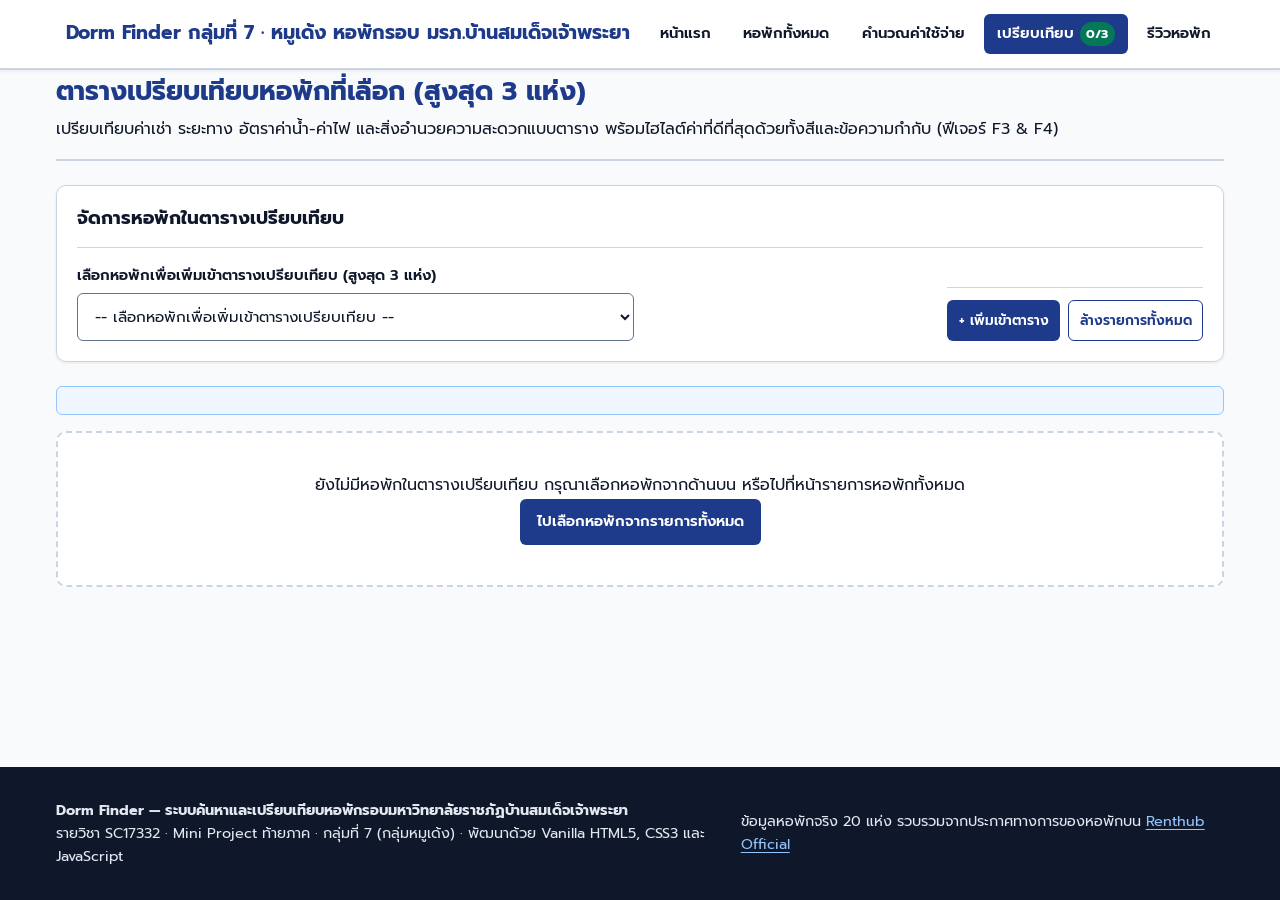
==== commit 9fbe5063: "Add files via upload" ====
--- a/compare.html
+++ b/compare.html
@@ -15,15 +15,25 @@
   <header class="site-header">
     <div class="container header-inner">
       <a href="index.html" class="brand-link">
-        <span class="brand-badge">กลุ่มที่ 7 · หมูเด้ง</span>
-        <span>Dorm Finder · มรภ.บ้านสมเด็จเจ้าพระยา</span>
+        <span class="brand-mark" aria-hidden="true">
+          <svg viewBox="0 0 24 24">
+            <path d="M3 10.5L12 3l9 7.5V20a1 1 0 0 1-1 1h-5.5v-6h-5v6H4a1 1 0 0 1-1-1v-9.5z"/>
+          </svg>
+        </span>
+        <span class="brand-text">
+          <span class="brand-title-row">
+            <span class="brand-name">Dorm Finder</span>
+            <span class="brand-tag">กลุ่มที่ 7 · หมูเด้ง</span>
+          </span>
+          <span class="brand-sub">หอพักรอบ มรภ.บ้านสมเด็จเจ้าพระยา</span>
+        </span>
       </a>
       <nav class="main-nav" aria-label="เมนูหลักของเว็บไซต์">
         <ul>
           <li><a href="index.html" class="nav-link">หน้าแรก</a></li>
-          <li><a href="dorms.html" class="nav-link">รายการหอพักทั้งหมด</a></li>
-          <li><a href="dorm.html" class="nav-link">รายละเอียด & คำนวณค่าใช้จ่าย</a></li>
-          <li><a href="compare.html" class="nav-link" aria-current="page">เปรียบเทียบหอพัก <span class="nav-compare-badge js-compare-count" aria-label="จำนวนหอที่เลือกเปรียบเทียบ">0/3</span></a></li>
+          <li><a href="dorms.html" class="nav-link">หอพักทั้งหมด</a></li>
+          <li><a href="dorm.html" class="nav-link">คำนวณค่าใช้จ่าย</a></li>
+          <li><a href="compare.html" class="nav-link" aria-current="page">เปรียบเทียบ <span class="nav-compare-badge js-compare-count" aria-label="จำนวนหอที่เลือกเปรียบเทียบ">0/3</span></a></li>
           <li><a href="review.html" class="nav-link">รีวิวหอพัก</a></li>
         </ul>
       </nav>
